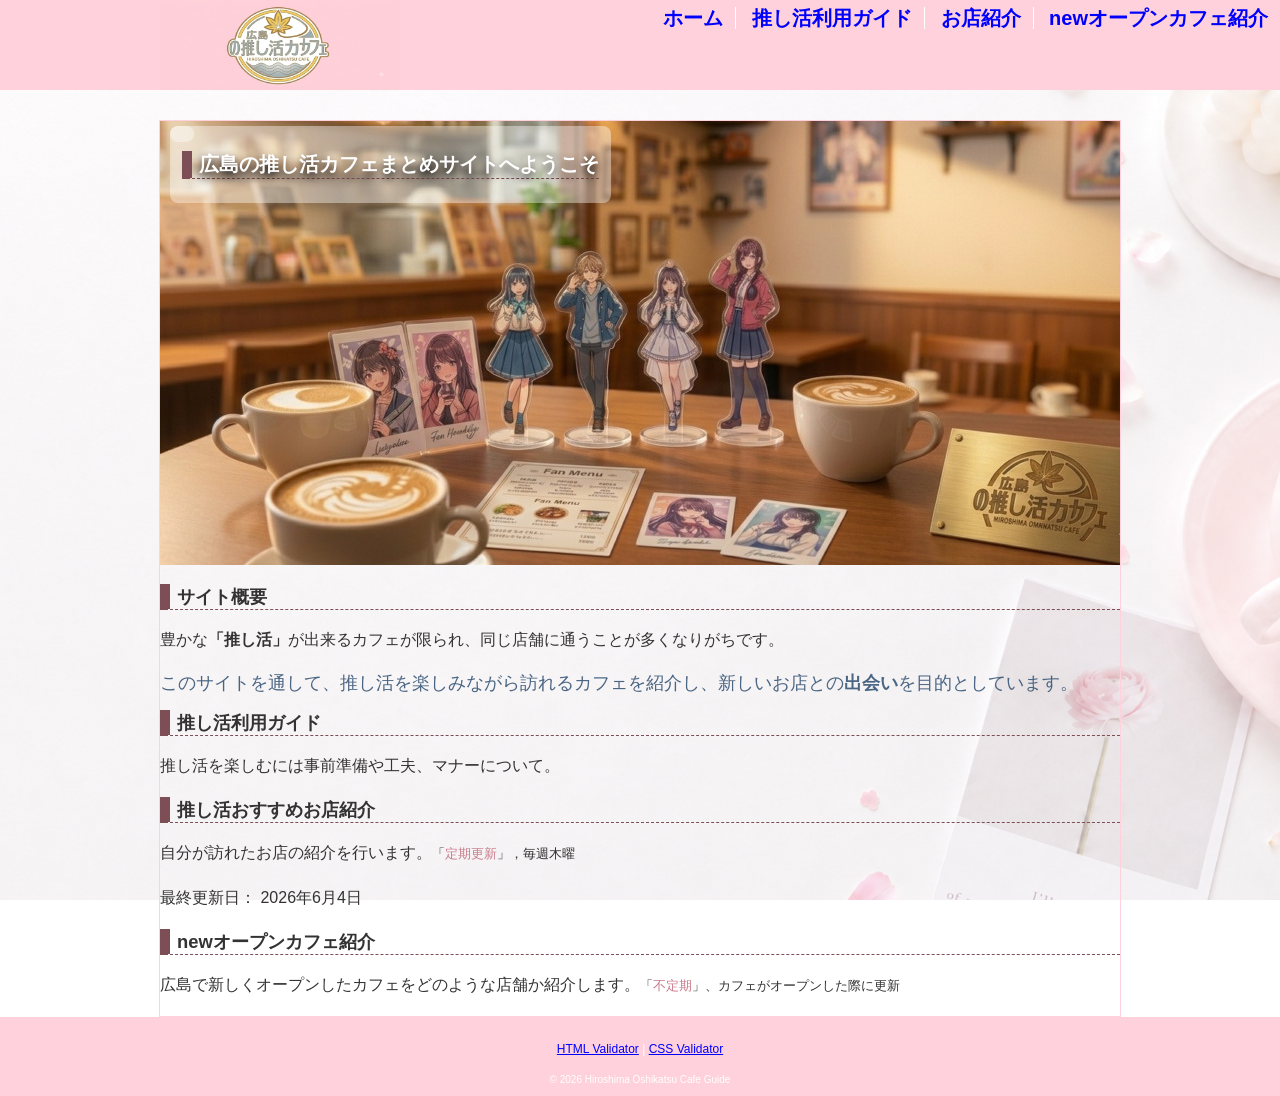
==== index.html @ 13f5c221 "Add files via upload" ====
<!DOCTYPE html>
<html lang="ja">

<head>
    <meta charset="UTF-8">
    <title>トップページ：広島の推し活カフェ</title>

    <link rel="stylesheet" href="css/mystyle.css">
    <meta name="description" content="広島の推し活カフェ">
</head>

<body>

    <header>
        <div class="header-in">
            <!-- 広島の推し活カフェのロゴ画像-->
            <img src="image/11139.png" width="240" height="90" alt="広島の推し活カフェ">
        </div>
        <nav>
            <ul class="breadcrumb">
                <li><a href="index.html">ホーム</a></li>
                <li><a href="contents1.html">推し活利用ガイド</a></li>
                <li><a href="Untitled-1.html">お店紹介</a></li>
                <li><a href="Untitled-2.html">newオープンカフェ紹介</a></li>
            </ul>
        </nav>
    </header>

    <article>
        <!--validatorエラー対策-->
        <h1 class="dummy"></h1>
        <img src="image/11141.jpg" width="1000" height="444" alt="推し活のイメージ画像">
        <div class="catch">
            <h2 class="subhead">広島の推し活カフェまとめサイトへようこそ</h2>
        </div>
        <section class="catch"></section>
        <h2>サイト概要</h2>
        <p>豊かな<strong>「推し活」</strong>が出来るカフェが限られ、同じ店舗に通うことが多くなりがちです。
        </p>
        <div class="navy">このサイトを通して、推し活を楽しみながら訪れるカフェを紹介し、新しいお店との<strong>出会い</strong>を目的としています。</div>
        <section>
            <h2>推し活利用ガイド</h2>
            <p>推し活を楽しむには事前準備や工夫、マナーについて。</p>
        </section>
        <section>
            <h2>推し活おすすめお店紹介</h2>
            <p>自分が訪れたお店の紹介を行います。<small>「<span class="pink">定期更新</span>」，毎週木曜</small></p>
        </section>
        <p>
            最終更新日：
            <time datetime="2026-06-04">2026年6月4日</time>
        </p>
        <section>
            <h2>newオープンカフェ紹介</h2>
            <p>広島で新しくオープンしたカフェをどのような店舗か紹介します。<small>「<span class="pink">不定期</span>」、カフェがオープンした際に更新</small></p>
        </section>
    </article>

    <footer>
        <p>
            <a href="https://validator.w3.org/">HTML Validator</a> |
            <a href="https://jigsaw.w3.org/css-validator/">CSS Validator</a>
        </p>
        <small>&copy; 2026 Hiroshima Oshikatsu Cafe Guide </small>
    </footer>
</body>

</html>
---- css/mystyle.css ----
@charset "utf-8";

.dummy { 
margin: 0; 
}

body{
	color:#333333;
    font-family: "Yu Gothic","Hiragino Kaku Gothic ProN", "Meiryo",sans-serif;
	margin: 0px;
    background-image: url("../image/2026.06.04.png");
    background-position: center;
    background-attachment: fixed;
}

p{
	font-size: 100%;
	line-height: 1.8;
}

h1{
	font-size: 200%;
	text-align: center;
    text-shadow: 2px 2px 4px #999;
}

h2{
	font-size: 115%;
	border-bottom: 1px dashed #7e4e57;
	border-left: 10px solid #7e4e57;
    padding-left: 7px;
    font-weight: bold;
}

footer{
	border: none;
	text-align: center;
	background-color: #ffd1dc;
    color: #ffffff;
	padding-top: 10px;
	padding-bottom: 10px;
	font-size: 75%;
    clear: both;
}

article{
	position:  relative;
	width: 100%;
    max-width: 960px;
	margin-left: auto;
	margin-right: auto;
	clear: both;
    border: 1px solid #ffd1dc;
	margin-top: 30px; /* 隙間 */
}


.catch {
	position: absolute;
	top: 70px;
	left: 10px;
	color: #ffffff;
	text-shadow: 0px 5px 10px #000000;
	background-color: rgba(255, 255, 255, 0.4);
    font-size: 70%;
    font-weight: bold;
    padding: 8px 12px;
	border-radius: 8px;
}

.subhead {
    font-size: 180%;
    color: #ffffff;
}

header{
	background-color: #ffd1dc;
	color: #ffffff;
    height: 90px;
}

.pink{
    color:#c97c8c; 
}

.navy{ 
    color:#4a6583; font-size: 110%; 
}

header img{
    float: left;
}

ul{
	list-style-type: none;
	padding-left: 0;
	font-size: 95%;
	line-height: 1.8;
	
}


ul time{
	background-color: #999999;
	border-radius:  10px;
	color: #ffffff;
	font-size: 90%;
	padding-left: 5px;
	padding-right: 5px;
	margin-right: 5px;
}

nav ul{
	font-weight: bold;
	text-align: right;
	padding-top: 55px;
	padding-bottom: 5px;
	margin: 0;
    font-size: 20px;
}

table{
	border: 1px solid #333333;
	font-size: 90%;
	margin-left: auto;
	margin-right: auto;
	margin-bottom: 20px;
	background-color: #dcdcdc;
}

th{
	background-color: #ccccff;
	border: 1px solid #333333;
	padding: 10px;
	width: 20px;
}


nav li{
    color: #ffffff;
	display: inline;
	padding-left: 10px;
	padding-right: 12px;
	border-right: 1px solid #ffffff;
}

nav li:last-child{
    border-right: none;
}

.header-in {
    max-width: 960px;
	width: 100%;
	margin-left: auto;
	margin-right: auto;
}

.sub-h1{
	border: 1px solid pink;
	background: linear-gradient(to left, #faedf0, #ffffff);
	padding-top: 5px;
	padding-left: 10px;
	border-left: 15px solid #7e4e57;
}

.point-list{
	list-style-image: url(../image/13019.png);
	margin-left: 30px;
	font-weight: bold;
}

.point-img{
    box-shadow: 0px 0px 10px 3px #ffd1dc;;
	border-radius: 10px;
	float: right;
	margin-left: 20px;
	margin-bottom: 10px;
}

.sentou{
	clear: both;
	text-align: right;
}

ol li{
	display: inline;
	margin-right: 5px;
    font-size: 20px;
}

ol {
	padding-bottom: 0px;
}

.page{
	padding-left: 10px;
	padding-right: 10px;
}

nav ul a{
	text-decoration: none;
	color:#ffffff;
}
a:link{
	color: #0000ff;
} 

a:visited {
	color: #c97c8c;
}

a:hover{
	color: #4a6583;
} 

a:active {
	color: #c97c8c;
}

.float-left{
    float:left;
    margin-right:20px;
    margin-bottom:10px;
}

.breadcrumb li{
    display: inline;
}

.clear{
    clear: both;
}

/* 600px以下の場合 */
@media (max-width: 600px){
	nav li{
		font-size: 75%;
		padding-left: 2px;
		padding-right: 2px;
	}

	.catch {
	top: 5px;
	left: 10px;
    }

	.point-img{
		float: none;
	}

}

header img{
    float: left;
}



footer{
	font-size: 75%;
}

header img{
    float: left;
}

.catch {
	top: 5px;
	left: 10px;
}

footer{
	font-size: 75%;
}

.breadcrumb{
    width: 100%;
    text-align: right;
    margin: 0;
    padding: 0;
}

article {
    overflow: hidden;
}

footer {
    clear: both;
}

table{
	border: 1px solid red;
}
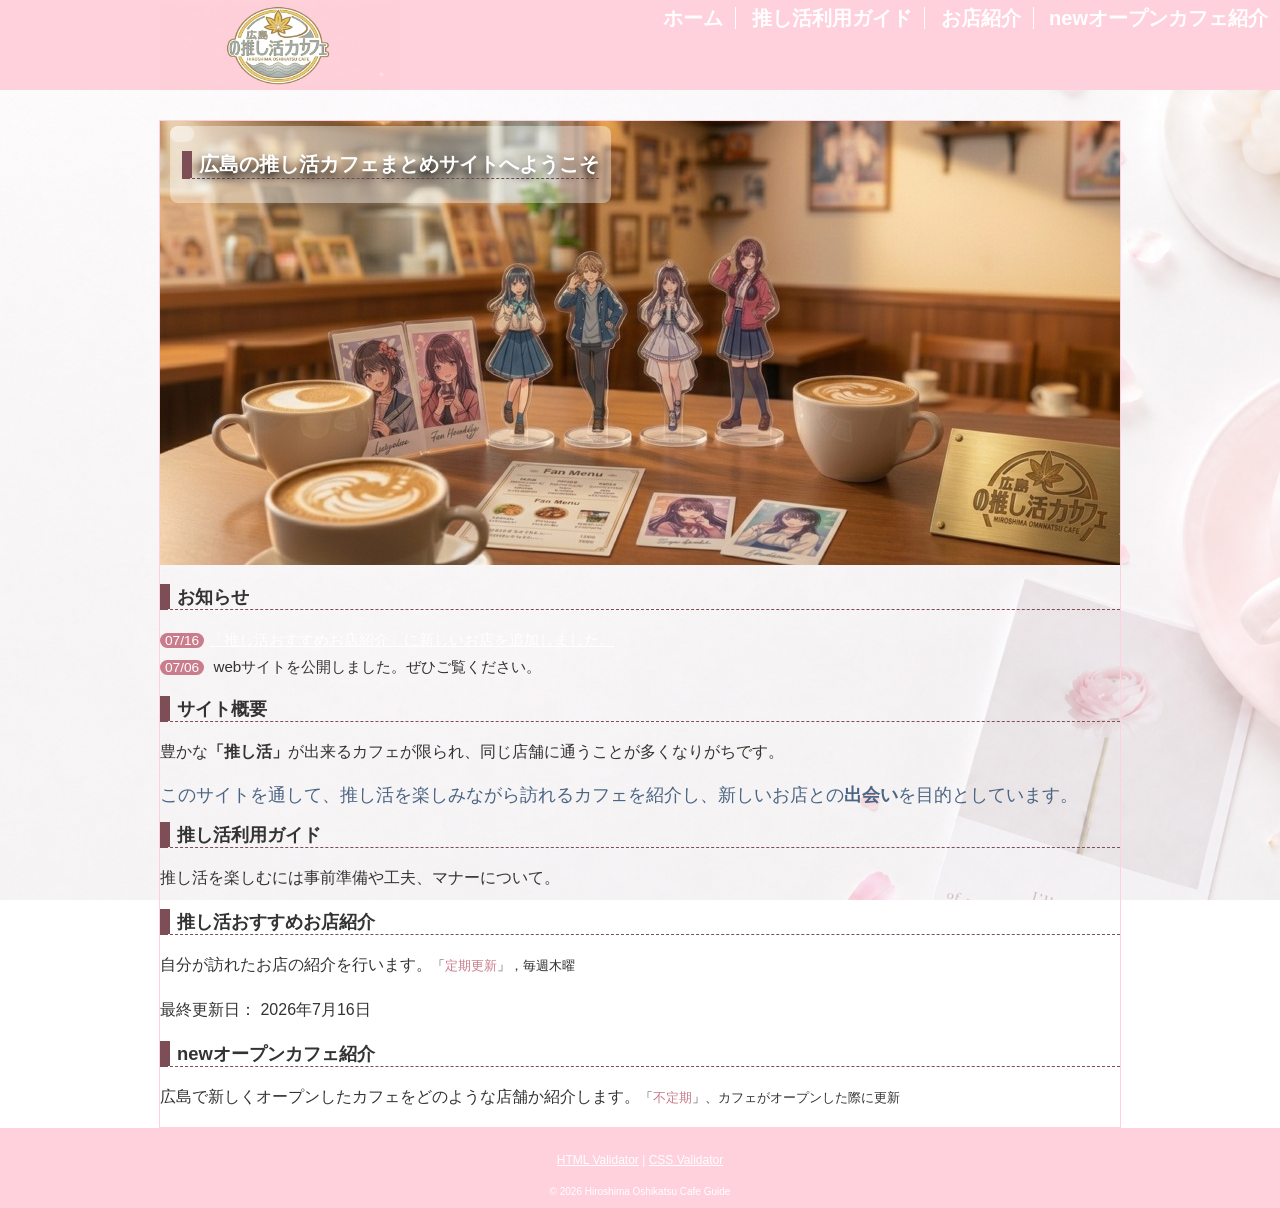
==== commit e62cf65d: "Add files via upload" ====
--- a/index.html
+++ b/index.html
@@ -34,6 +34,13 @@
             <h2 class="subhead">広島の推し活カフェまとめサイトへようこそ</h2>
         </div>
         <section class="catch"></section>
+        <section>
+            <h2>お知らせ</h2>
+            <ul>
+                <li><time datetime="2024-07-16">07/16</time><a href="Untitled-1.html">「推し活おすすめお店紹介」に新しいお店を追加しました。</a></li>
+                <li><time datetime="2024-07-06">07/06</time> webサイトを公開しました。ぜひご覧ください。</li>
+            </ul>
+        </section>
         <h2>サイト概要</h2>
         <p>豊かな<strong>「推し活」</strong>が出来るカフェが限られ、同じ店舗に通うことが多くなりがちです。
         </p>
@@ -48,7 +55,7 @@
         </section>
         <p>
             最終更新日：
-            <time datetime="2026-06-04">2026年6月4日</time>
+            <time datetime="2026-07-16">2026年7月16日</time>
         </p>
         <section>
             <h2>newオープンカフェ紹介</h2>
--- a/css/mystyle.css
+++ b/css/mystyle.css
@@ -101,7 +101,7 @@
 
 
 ul time{
-	background-color: #999999;
+	background-color: #c97c8c;
 	border-radius:  10px;
 	color: #ffffff;
 	font-size: 90%;
@@ -125,6 +125,7 @@
 	margin-left: auto;
 	margin-right: auto;
 	margin-bottom: 20px;
+	border-collapse: collapse;
 	background-color: #dcdcdc;
 }
 
@@ -135,6 +136,13 @@
 	width: 20px;
 }
 
+td{
+	padding: 10px;
+}
+
+caption{
+	caption-side: bottom;
+}
 
 nav li{
     color: #ffffff;
@@ -202,7 +210,7 @@
 	color:#ffffff;
 }
 a:link{
-	color: #0000ff;
+	color: #ffffff;
 } 
 
 a:visited {
@@ -288,9 +296,8 @@
     clear: both;
 }
 
-table{
-	border: 1px solid red;
-}
-
-
-
+th,td{
+	display: block;
+}
+
+
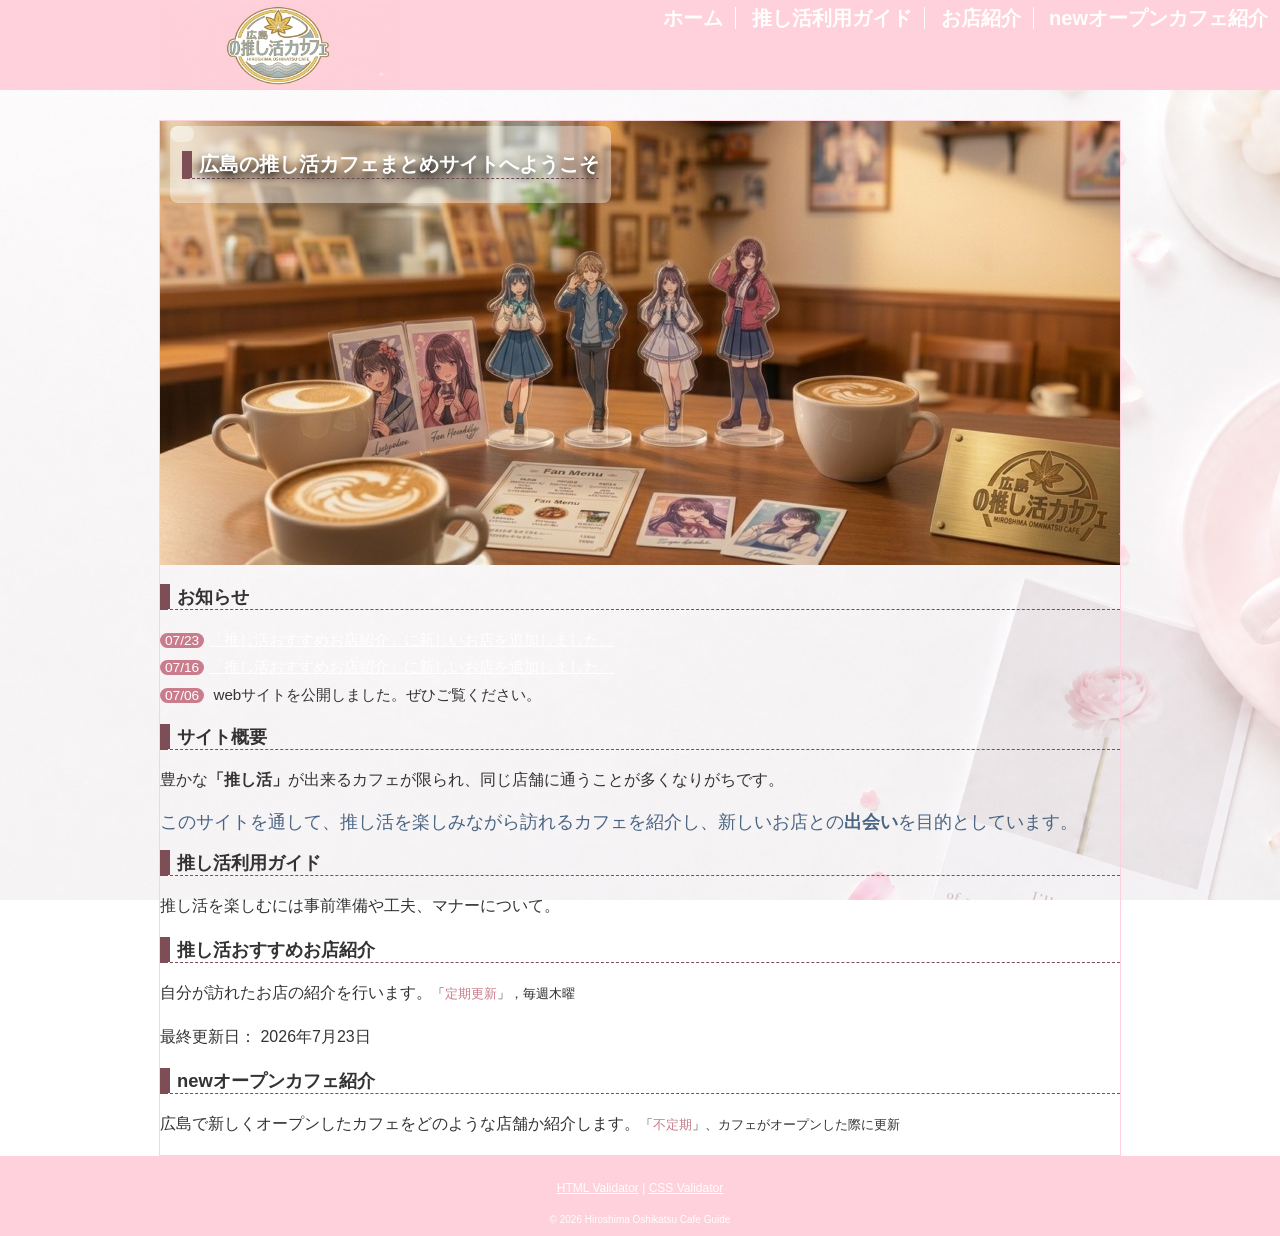
==== commit 31d731a1: "Add files via upload 更新内容を変更" ====
--- a/index.html
+++ b/index.html
@@ -37,7 +37,10 @@
         <section>
             <h2>お知らせ</h2>
             <ul>
-                <li><time datetime="2024-07-16">07/16</time><a href="Untitled-1.html">「推し活おすすめお店紹介」に新しいお店を追加しました。</a></li>
+                <li><time datetime="2024-07-23">07/23</time><a href="Untitled-1.html">「推し活おすすめお店紹介」に新しいお店を追加しました。</a>
+                </li>
+                <li><time datetime="2024-07-16">07/16</time><a href="Untitled-1.html">「推し活おすすめお店紹介」に新しいお店を追加しました。</a>
+                </li>
                 <li><time datetime="2024-07-06">07/06</time> webサイトを公開しました。ぜひご覧ください。</li>
             </ul>
         </section>
@@ -55,7 +58,7 @@
         </section>
         <p>
             最終更新日：
-            <time datetime="2026-07-16">2026年7月16日</time>
+            <time datetime="2026-07-23">2026年7月23日</time>
         </p>
         <section>
             <h2>newオープンカフェ紹介</h2>
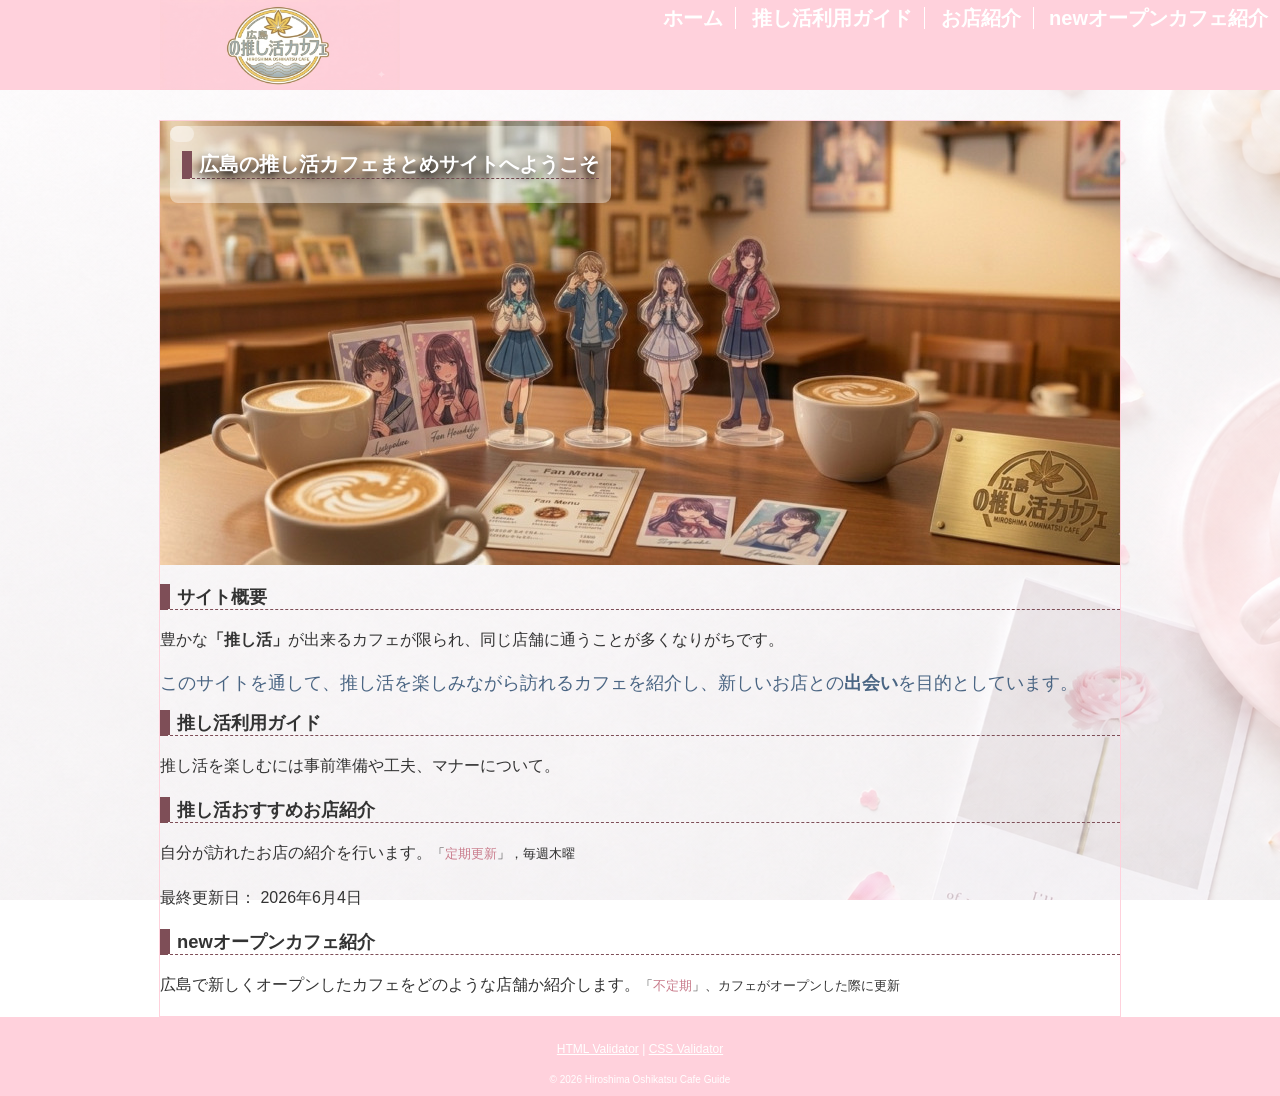
==== commit ef1f705c: "内容を更新しました。" ====
--- a/index.html
+++ b/index.html
@@ -34,16 +34,6 @@
             <h2 class="subhead">広島の推し活カフェまとめサイトへようこそ</h2>
         </div>
         <section class="catch"></section>
-        <section>
-            <h2>お知らせ</h2>
-            <ul>
-                <li><time datetime="2024-07-23">07/23</time><a href="Untitled-1.html">「推し活おすすめお店紹介」に新しいお店を追加しました。</a>
-                </li>
-                <li><time datetime="2024-07-16">07/16</time><a href="Untitled-1.html">「推し活おすすめお店紹介」に新しいお店を追加しました。</a>
-                </li>
-                <li><time datetime="2024-07-06">07/06</time> webサイトを公開しました。ぜひご覧ください。</li>
-            </ul>
-        </section>
         <h2>サイト概要</h2>
         <p>豊かな<strong>「推し活」</strong>が出来るカフェが限られ、同じ店舗に通うことが多くなりがちです。
         </p>
@@ -58,7 +48,7 @@
         </section>
         <p>
             最終更新日：
-            <time datetime="2026-07-23">2026年7月23日</time>
+            <time datetime="2026-06-04">2026年6月4日</time>
         </p>
         <section>
             <h2>newオープンカフェ紹介</h2>
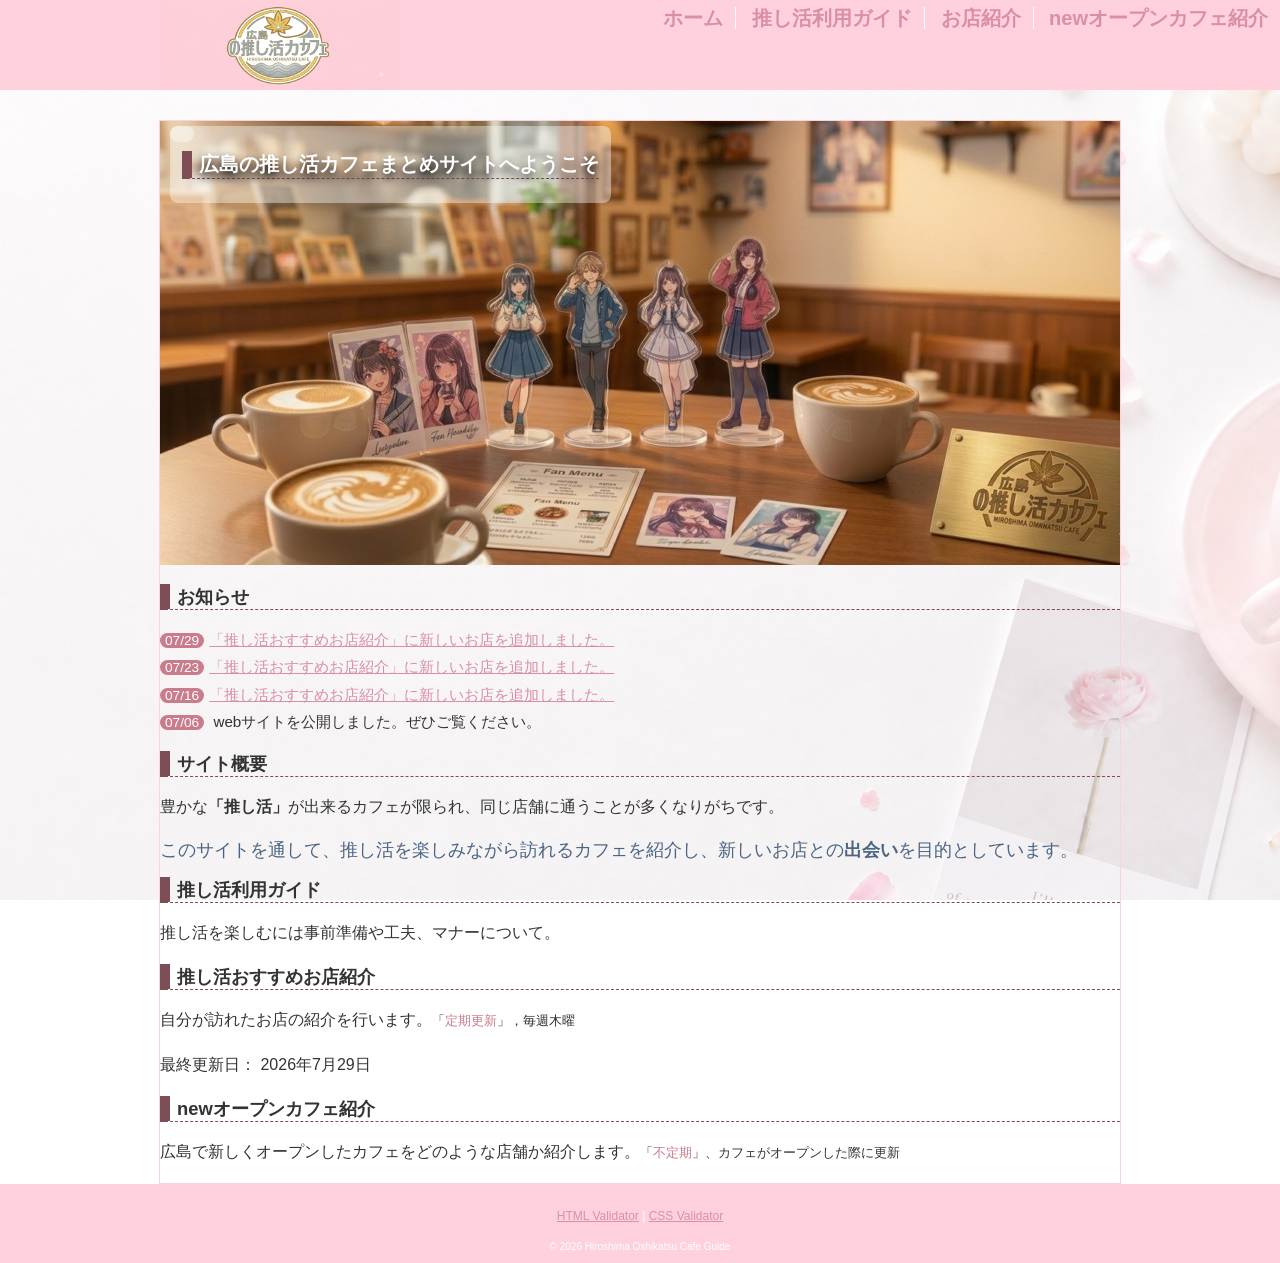
==== commit 2a993b2f: "更新" ====
--- a/index.html
+++ b/index.html
@@ -34,6 +34,19 @@
             <h2 class="subhead">広島の推し活カフェまとめサイトへようこそ</h2>
         </div>
         <section class="catch"></section>
+        <section>
+            <h2>お知らせ</h2>
+            <ul>
+                <li><time datetime="2024-07-29">07/29</time><a href="Untitled-1.html">「推し活おすすめお店紹介」に新しいお店を追加しました。</a>
+                </li>
+
+                <li><time datetime="2024-07-23">07/23</time><a href="Untitled-1.html">「推し活おすすめお店紹介」に新しいお店を追加しました。</a>
+                </li>
+                <li><time datetime="2024-07-16">07/16</time><a href="Untitled-1.html">「推し活おすすめお店紹介」に新しいお店を追加しました。</a>
+                </li>
+                <li><time datetime="2024-07-06">07/06</time> webサイトを公開しました。ぜひご覧ください。</li>
+            </ul>
+        </section>
         <h2>サイト概要</h2>
         <p>豊かな<strong>「推し活」</strong>が出来るカフェが限られ、同じ店舗に通うことが多くなりがちです。
         </p>
@@ -48,7 +61,7 @@
         </section>
         <p>
             最終更新日：
-            <time datetime="2026-06-04">2026年6月4日</time>
+            <time datetime="2026-07-29">2026年7月29日</time>
         </p>
         <section>
             <h2>newオープンカフェ紹介</h2>
--- a/css/mystyle.css
+++ b/css/mystyle.css
@@ -210,7 +210,7 @@
 	color:#ffffff;
 }
 a:link{
-	color: #ffffff;
+	color: #d98fa8;
 } 
 
 a:visited {
